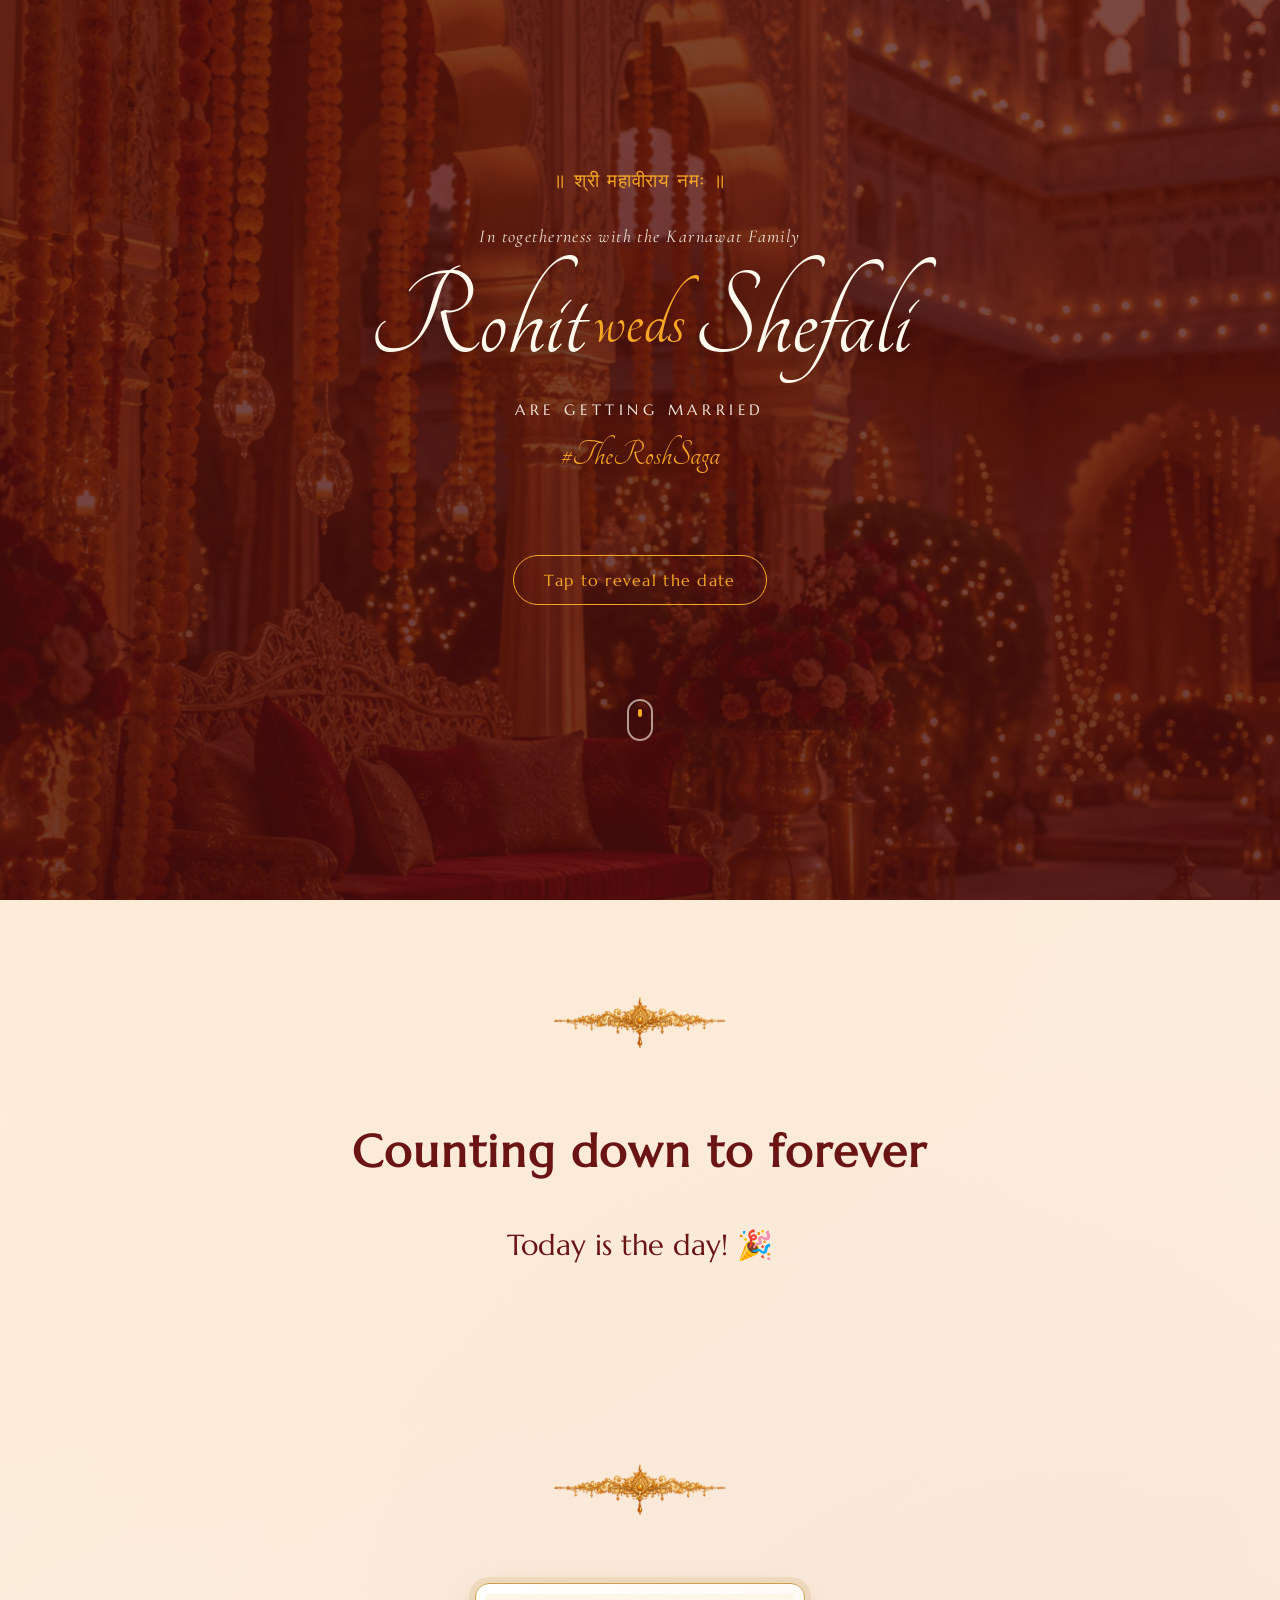
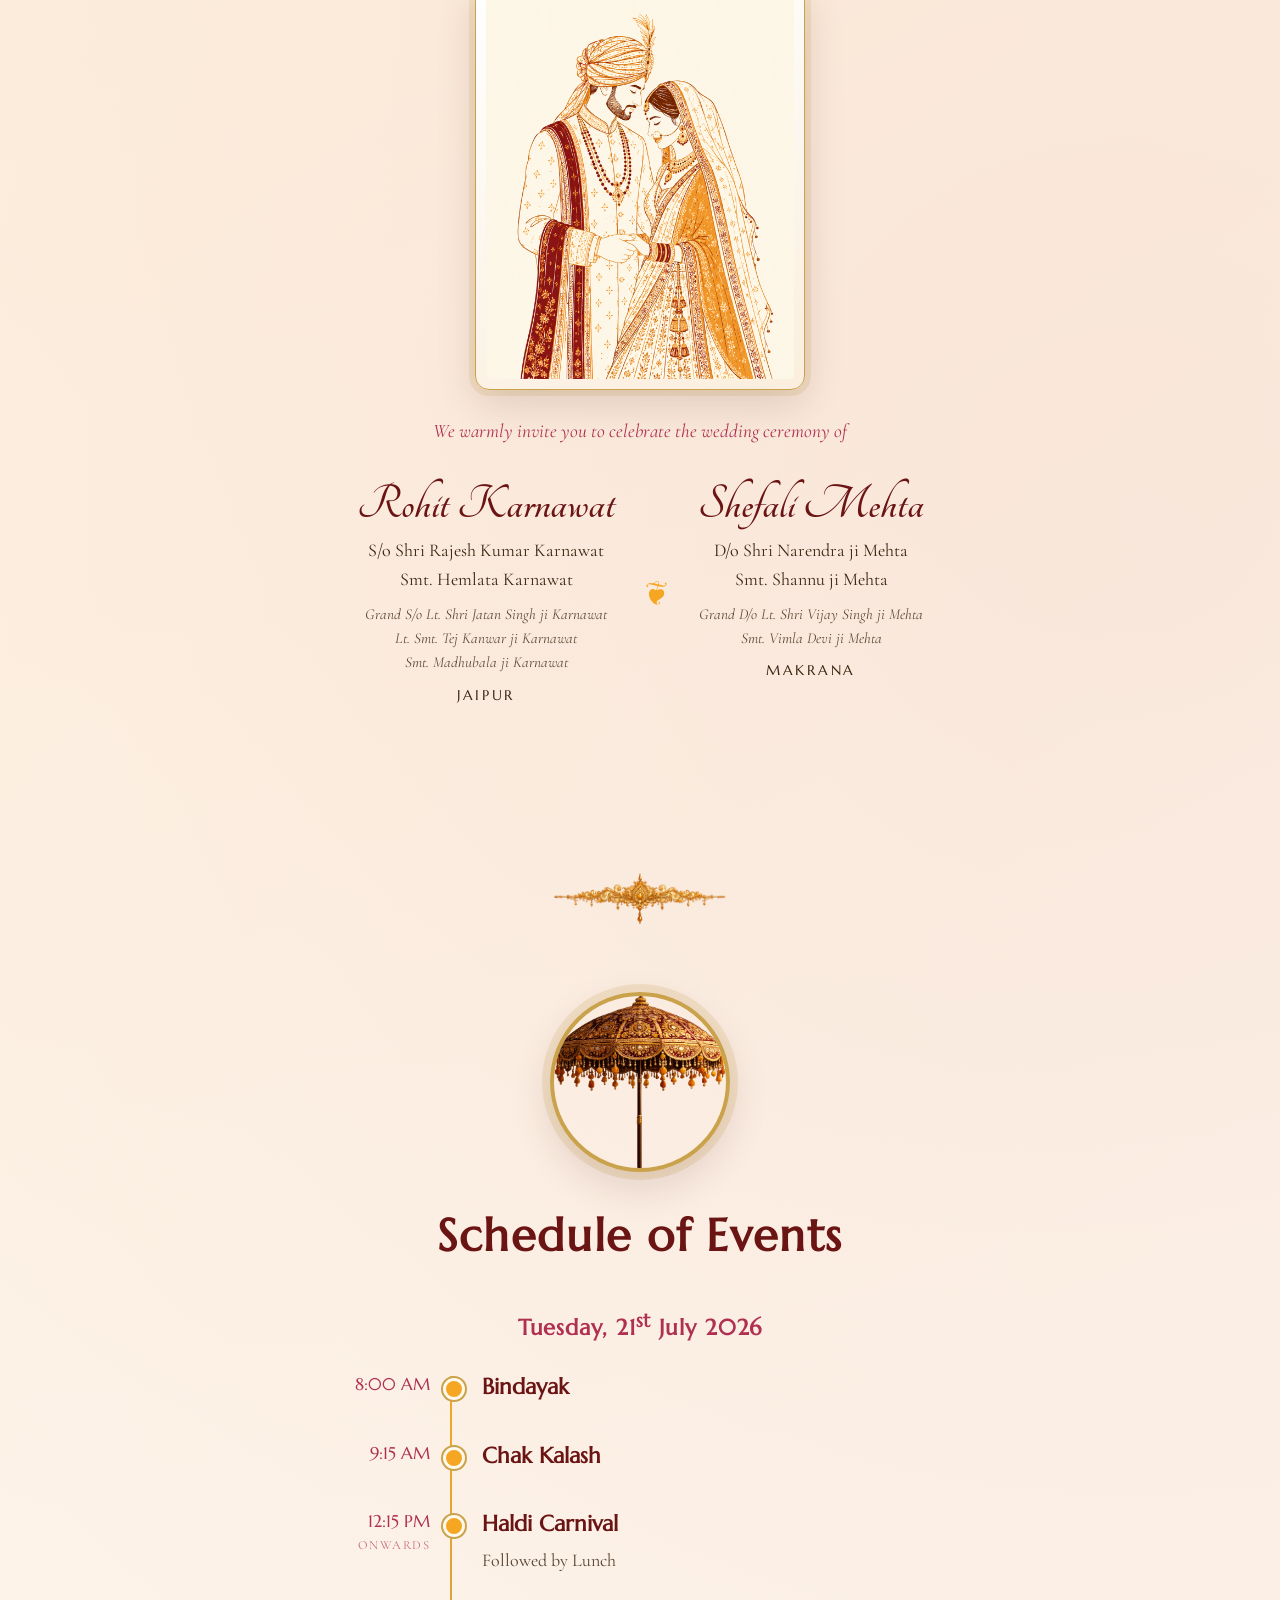
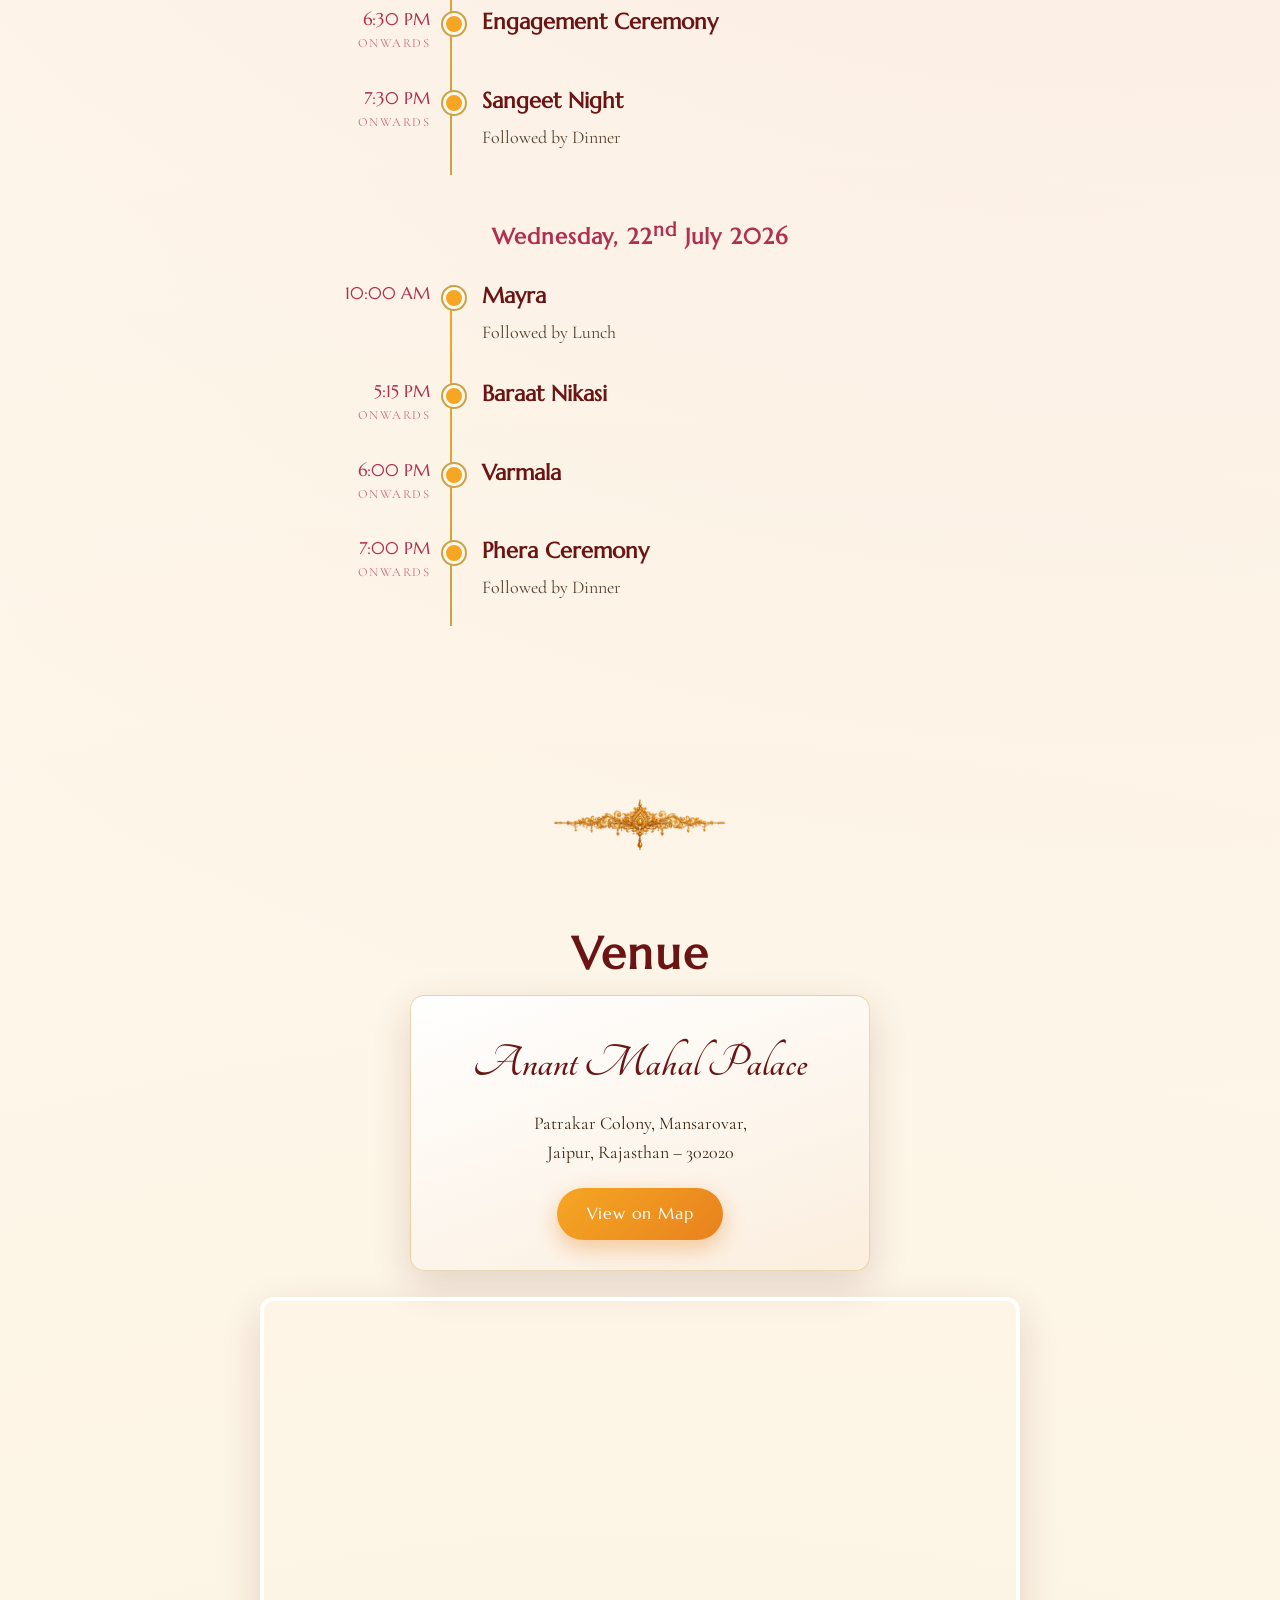
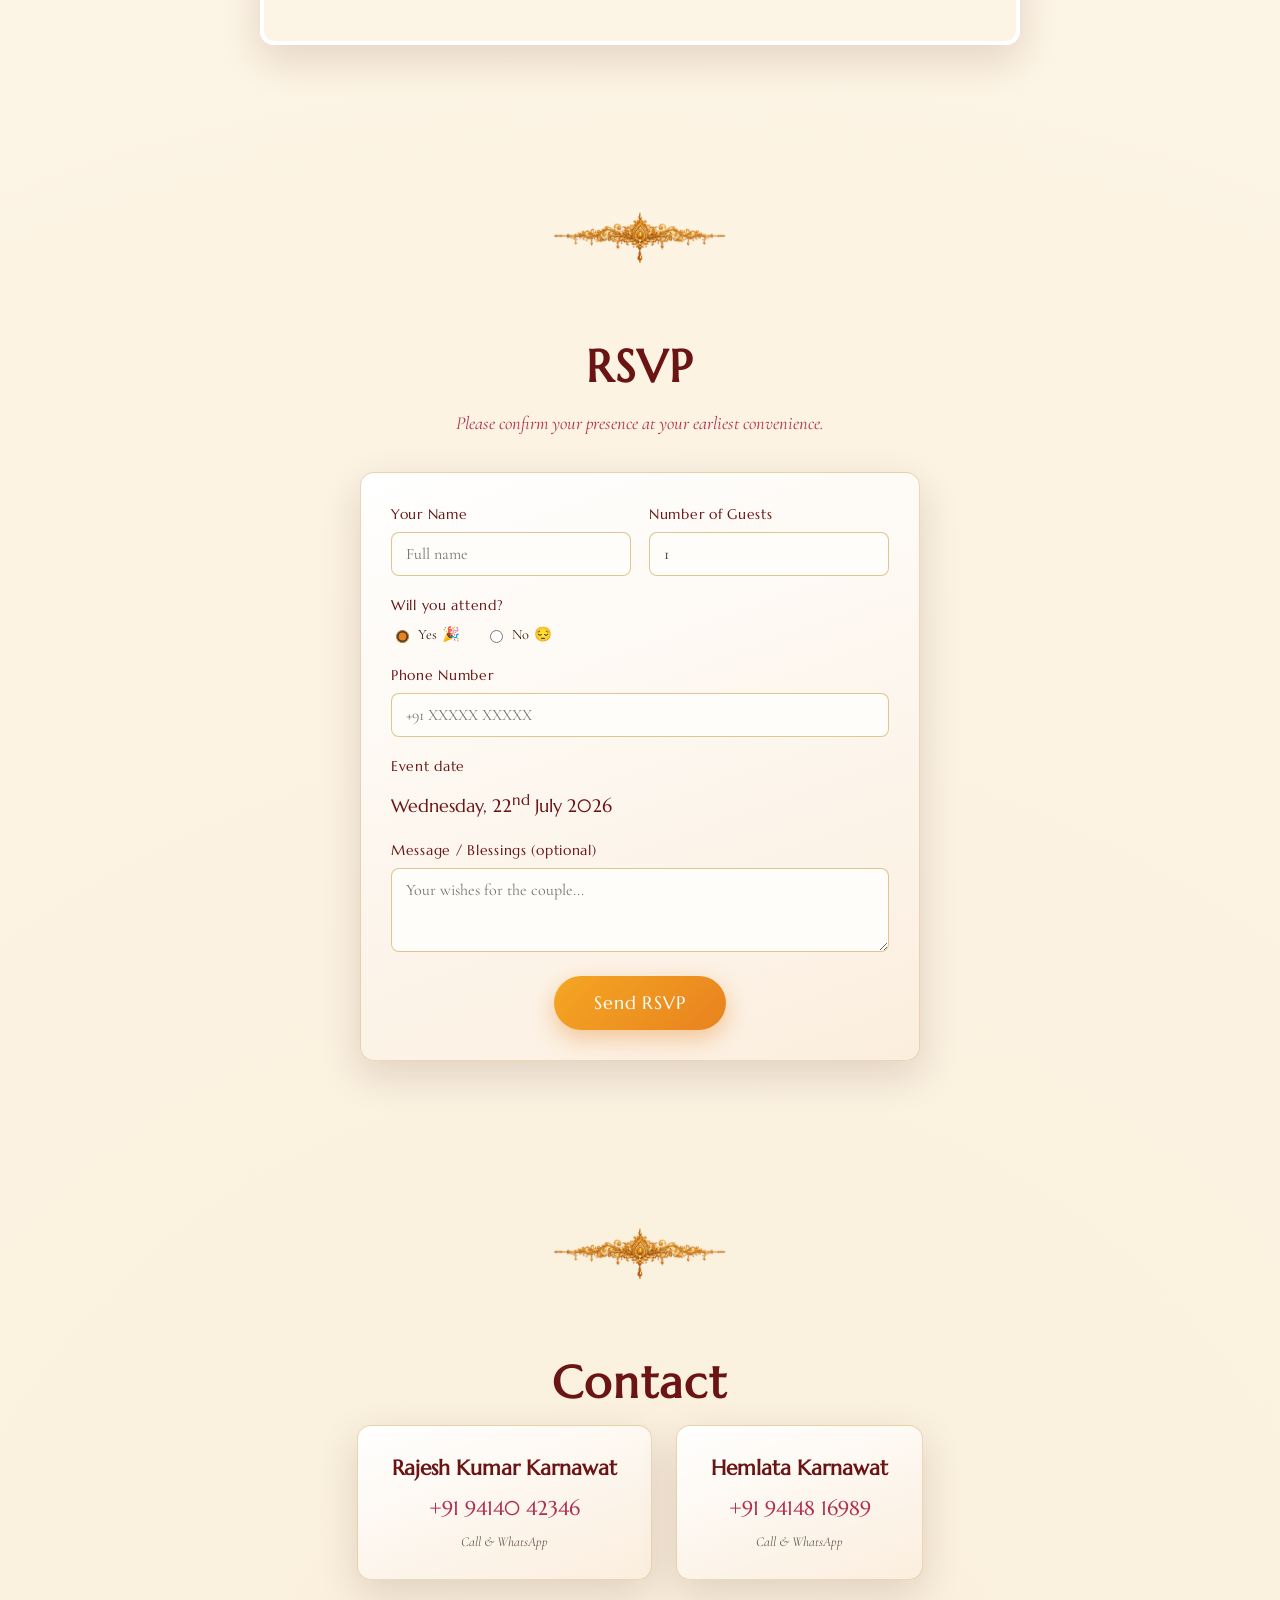
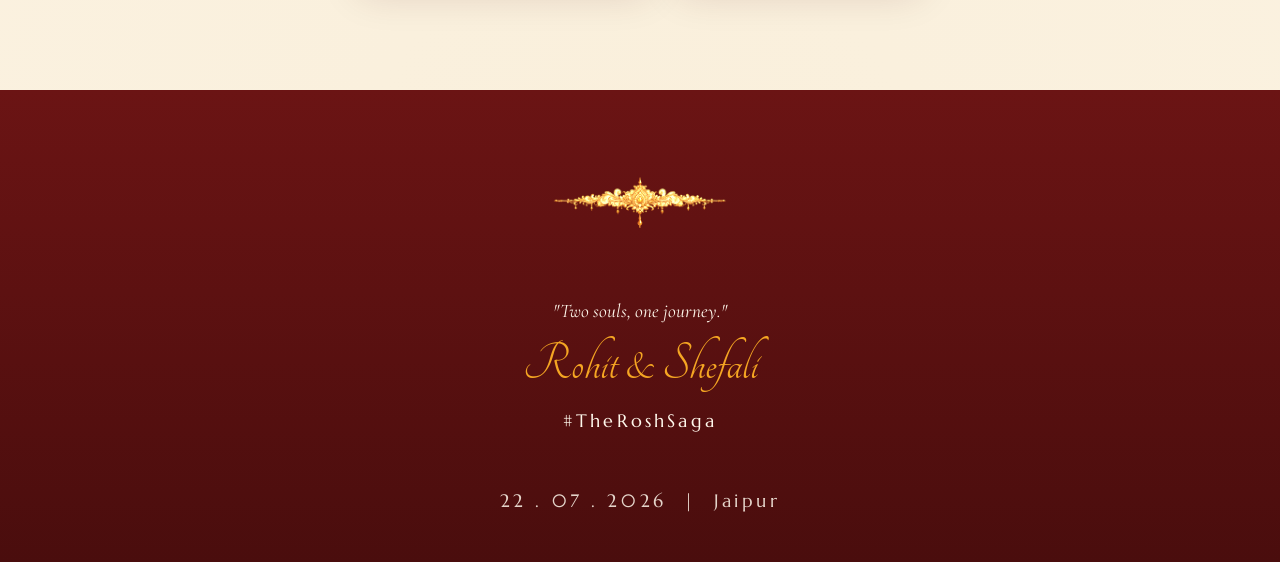
==== Updated.html @ 75488bf1 "Add Updated.html: single-date (22 July) RSVP variant posting to same sheet main.js now treats only r" ====
<!DOCTYPE html>
<html lang="en" translate="no">
<head>
  <meta charset="UTF-8" />
  <meta name="viewport" content="width=device-width, initial-scale=1.0" />
  <!-- Ask browsers not to offer/auto-apply page translation -->
  <meta name="google" content="notranslate" />
  <title>Rohit weds Shefali — Wedding Invitation</title>
  <meta name="description" content="With the blessings of Shri Mahavir, the Karnawat family invites you to the wedding of Rohit & Shefali — 22 July 2026, Jaipur." />

  <!-- Fonts -->
  <link rel="preconnect" href="https://fonts.googleapis.com" />
  <link rel="preconnect" href="https://fonts.gstatic.com" crossorigin />
  <link
    href="https://fonts.googleapis.com/css2?family=Cormorant+Garamond:ital,wght@0,400;0,500;0,600;1,400&family=Marcellus&family=Tangerine:wght@400;700&display=swap"
    rel="stylesheet"
  />

  <link rel="stylesheet" href="css/styles.css" />
</head>
<body class="notranslate">

  <!-- ===== HERO ===== -->
  <header class="hero section" id="home">
    <div class="hero__bg" aria-hidden="true"></div>
    <div class="hero__inner">
      <p class="hero__ganesh">॥ श्री महावीराय नमः ॥</p>
      <p class="hero__pretext">In togetherness with the Karnawat Family</p>

      <div class="hero__names">
        <span class="hero__name">Rohit</span>
        <span class="hero__amp">weds</span>
        <span class="hero__name">Shefali</span>
      </div>

      <p class="hero__tagline">are getting married</p>
      <p class="hero__hashtag">#TheRoshSaga</p>

      <!-- Hidden date reveal -->
      <div class="reveal" id="reveal">
        <button class="reveal__btn" id="revealBtn" type="button" aria-expanded="false">
          Tap to reveal the date
        </button>
        <div class="reveal__content" id="revealContent" hidden>
          <p class="reveal__day">Wednesday</p>
          <div class="reveal__date">
            <span class="reveal__num">22</span>
            <div class="reveal__monthyear">
              <span>July</span>
              <span>2026</span>
            </div>
          </div>
          <p class="reveal__place">Anant Mahal Palace &middot; Jaipur</p>
        </div>
      </div>

      <a href="#countdown" class="scroll-cue" aria-label="Scroll down">
        <span></span>
      </a>
    </div>
  </header>

  <!-- ===== COUNTDOWN ===== -->
  <section class="section countdown" id="countdown">
    <img src="assets/images/divider.png" alt="" class="divider" aria-hidden="true" />
    <h2 class="section__title">Counting down to forever</h2>
    <div class="countdown__grid" id="countdownGrid" role="timer" aria-live="polite">
      <div class="cd-cell"><span class="cd-num" id="cd-days">00</span><span class="cd-label">Days</span></div>
      <div class="cd-cell"><span class="cd-num" id="cd-hours">00</span><span class="cd-label">Hours</span></div>
      <div class="cd-cell"><span class="cd-num" id="cd-mins">00</span><span class="cd-label">Minutes</span></div>
      <div class="cd-cell"><span class="cd-num" id="cd-secs">00</span><span class="cd-label">Seconds</span></div>
    </div>
  </section>

  <!-- ===== INVITE / FAMILY ===== -->
  <section class="section invite" id="invite">
    <img src="assets/images/divider.png" alt="" class="divider" aria-hidden="true" />
    <img src="assets/images/couple.png" alt="Illustration of Rohit and Shefali" class="invite__art" />

    <p class="invite__lead">We warmly invite you to celebrate the wedding ceremony of</p>

    <div class="invite__couple">
      <div class="invite__side">
        <h3>Rohit Karnawat</h3>
        <p>S/o Shri Rajesh Kumar Karnawat<br /> Smt. Hemlata Karnawat</p>
        <p class="invite__gp">
          Grand S/o Lt. Shri Jatan Singh ji Karnawat <br /> Lt. Smt. Tej Kanwar ji Karnawat<br />
          Smt. Madhubala ji Karnawat
        </p>
        <p class="invite__city">Jaipur</p>
      </div>

      <span class="invite__heart">❦</span>

      <div class="invite__side">
        <h3>Shefali Mehta</h3>
        <p>D/o Shri Narendra ji Mehta<br /> Smt. Shannu ji Mehta</p>
        <p class="invite__gp">
          Grand D/o Lt. Shri Vijay Singh ji Mehta <br /> Smt. Vimla Devi ji Mehta
        </p>
        <p class="invite__city">Makrana</p>
      </div>
    </div>
  </section>

  <!-- ===== SCHEDULE ===== -->
  <section class="section schedule" id="schedule">
    <img src="assets/images/divider.png" alt="" class="divider" aria-hidden="true" />

    <figure class="ornament">
      <img src="assets/images/umbrella.png" alt="Decorative Rajasthani parasol" />
    </figure>

    <h2 class="section__title">Schedule of Events</h2>

    <!-- Day 1 -->
    <h3 class="schedule__day">Tuesday, 21<sup>st</sup> July 2026</h3>
    <ul class="timeline">
      <li class="timeline__item">
        <span class="timeline__time">8:00 AM</span>
        <div class="timeline__body"><h3>Bindayak</h3></div>
      </li>
      <li class="timeline__item">
        <span class="timeline__time">9:15 AM</span>
        <div class="timeline__body"><h3>Chak Kalash</h3></div>
      </li>
      <li class="timeline__item">
        <span class="timeline__time">12:15 PM <em>Onwards</em></span>
        <div class="timeline__body"><h3>Haldi Carnival</h3><p>Followed by Lunch</p></div>
      </li>
      <li class="timeline__item">
        <span class="timeline__time">6:30 PM <em>Onwards</em></span>
        <div class="timeline__body"><h3>Engagement Ceremony</h3></div>
      </li>
      <li class="timeline__item">
        <span class="timeline__time">7:30 PM <em>Onwards</em></span>
        <div class="timeline__body"><h3>Sangeet Night</h3><p>Followed by Dinner</p></div>
      </li>
    </ul>

    <!-- Day 2 -->
    <h3 class="schedule__day">Wednesday, 22<sup>nd</sup> July 2026</h3>
    <ul class="timeline">
      <li class="timeline__item">
        <span class="timeline__time">10:00 AM</span>
        <div class="timeline__body"><h3>Mayra</h3><p>Followed by Lunch</p></div>
      </li>
      <li class="timeline__item">
        <span class="timeline__time">5:15 PM <em>Onwards</em></span>
        <div class="timeline__body"><h3>Baraat Nikasi</h3></div>
      </li>
      <li class="timeline__item">
        <span class="timeline__time">6:00 PM <em>Onwards</em></span>
        <div class="timeline__body"><h3>Varmala</h3></div>
      </li>
      <li class="timeline__item">
        <span class="timeline__time">7:00 PM <em>Onwards</em></span>
        <div class="timeline__body"><h3>Phera Ceremony</h3><p>Followed by Dinner</p></div>
      </li>
    </ul>
  </section>

  <!-- ===== VENUE ===== -->
  <section class="section venue" id="venue">
    <img src="assets/images/divider.png" alt="" class="divider" aria-hidden="true" />
    <h2 class="section__title">Venue</h2>
    <div class="venue__card">
      <h3 class="venue__name">Anant Mahal Palace</h3>
      <p class="venue__addr">
        Patrakar Colony, Mansarovar,<br />
        Jaipur, Rajasthan – 302020
      </p>
      <a
        class="btn"
        href="https://www.google.com/maps/search/?api=1&query=Anant+Mahal+Palace+Patrakar+Colony+Mansarovar+Jaipur"
        target="_blank" rel="noopener"
      >View on Map</a>
    </div>
    <div class="venue__map">
      <iframe
        title="Anant Mahal Palace location map"
        src="https://www.google.com/maps?q=Anant%20Mahal%20Palace%20Patrakar%20Colony%20Mansarovar%20Jaipur&output=embed"
        loading="lazy"
        referrerpolicy="no-referrer-when-downgrade"
      ></iframe>
    </div>
  </section>

  <!-- ===== RSVP ===== -->
  <section class="section rsvp" id="rsvp">
    <img src="assets/images/divider.png" alt="" class="divider" aria-hidden="true" />
    <h2 class="section__title">RSVP</h2>
    <p class="section__sub">Please confirm your presence at your earliest convenience.</p>

    <form class="rsvp__form" id="rsvpForm" novalidate>
      <div class="field">
        <label for="rsvpName">Your Name</label>
        <input type="text" id="rsvpName" name="name" placeholder="Full name" required />
      </div>
      <div class="field">
        <label for="rsvpGuests">Number of Guests</label>
        <input type="number" id="rsvpGuests" name="guests" min="1" value="1" required />
      </div>
      <div class="field field--attend">
        <span class="field__label">Will you attend?</span>
        <div class="radio-row">
          <label><input type="radio" name="attend" value="Yes" checked /> Yes 🎉</label>
          <label><input type="radio" name="attend" value="No" /> No 😔</label>
        </div>
      </div>

      <!-- Shown only when "Yes" is selected -->
      <div class="rsvp__conditional field--full" id="rsvpYesBlock">
        <div class="field">
          <label for="rsvpPhone">Phone Number</label>
          <input type="tel" id="rsvpPhone" name="phone" placeholder="+91 XXXXX XXXXX"
                 inputmode="tel" autocomplete="tel" />
        </div>
        <div class="field field--attend">
          <span class="field__label">Event date</span>
          <p class="rsvp__fixed-date">Wednesday, 22<sup>nd</sup> July 2026</p>
          <input type="hidden" name="days" value="Attending on 22 July" />
        </div>
      </div>

      <div class="field field--full">
        <label for="rsvpMsg">Message / Blessings (optional)</label>
        <textarea id="rsvpMsg" name="message" rows="3" placeholder="Your wishes for the couple..."></textarea>
      </div>
      <button type="submit" class="btn btn--lg" id="rsvpSubmit">Send RSVP</button>
    </form>

    <div class="rsvp__success" id="rsvpSuccess" hidden>
      <p class="rsvp__success-icon">💛</p>
      <h3>Thank you!</h3>
      <p>Your RSVP has been received. We can't wait to celebrate with you.</p>
    </div>
  </section>

  <!-- ===== CONTACT ===== -->
  <section class="section contact" id="contact">
    <img src="assets/images/divider.png" alt="" class="divider" aria-hidden="true" />
    <h2 class="section__title">Contact</h2>
    <div class="contact__grid">
      <div class="contact__card">
        <h3>Rajesh Kumar Karnawat</h3>
        <a href="tel:+919414042346">+91 94140 42346</a>
        <span class="contact__note">Call &amp; WhatsApp</span>
      </div>
      <div class="contact__card">
        <h3>Hemlata Karnawat</h3>
        <a href="tel:+919414816989">+91 94148 16989</a>
        <span class="contact__note">Call &amp; WhatsApp</span>
      </div>
    </div>
  </section>

  <!-- ===== FOOTER ===== -->
  <footer class="footer">
    <img src="assets/images/divider.png" alt="" class="divider" aria-hidden="true" />
    <p class="footer__quote">"Two souls, one journey."</p>
    <div class="footer__names">Rohit &amp; Shefali</div>
    <p class="footer__hashtag">#TheRoshSaga</p>
    <p class="footer__date">22 . 07 . 2026 &nbsp;|&nbsp; Jaipur</p>
  </footer>

  <script src="js/main.js"></script>
</body>
</html>
---- css/styles.css ----
/* ============================================================
   Mansi & Akash — Wedding Invitation
   Theme: Rajasthani festive — marigold, maroon, gold
   ============================================================ */

:root {
  --maroon: #6b1414;
  --maroon-deep: #4a0d0d;
  --marigold: #f5a623;
  --marigold-deep: #e8821e;
  --gold: #c9a24b;
  --gold-light: #e6c988;
  --cream: #fff8ec;
  --cream-deep: #fbeede;
  --ink: #3a2410;
  --rose: #b03052;

  --serif: "Cormorant Garamond", Georgia, serif;
  --display: "Marcellus", Georgia, serif;
  --script: "Tangerine", cursive;

  --maxw: 1100px;
  --radius: 14px;
  --shadow: 0 14px 40px rgba(74, 13, 13, 0.14);
}

* { box-sizing: border-box; }

html { scroll-behavior: smooth; }

body {
  margin: 0;
  font-family: var(--serif);
  color: var(--ink);
  background: var(--cream);
  background-image:
    radial-gradient(circle at 12% 8%, rgba(245, 166, 35, 0.10), transparent 40%),
    radial-gradient(circle at 88% 30%, rgba(176, 48, 82, 0.08), transparent 45%),
    radial-gradient(circle at 50% 95%, rgba(201, 162, 75, 0.10), transparent 50%);
  font-size: 18px;
  line-height: 1.6;
  overflow-x: hidden;
}

img { max-width: 100%; display: block; }

a { color: inherit; }

/* ---------- Layout helpers ---------- */
.section {
  position: relative;
  max-width: var(--maxw);
  margin: 0 auto;
  padding: 70px 22px;
  text-align: center;
}

.section__title {
  font-family: var(--display);
  font-size: clamp(1.8rem, 5vw, 2.8rem);
  color: var(--maroon);
  letter-spacing: 0.04em;
  margin: 0 0 6px;
}

.section__sub {
  font-style: italic;
  color: var(--rose);
  margin: 0 0 34px;
  font-size: 1.15rem;
}

.divider {
  width: 180px;
  margin: 0 auto 26px;
  opacity: 0.9;
}

/* ---------- Scroll-reveal animations ---------- */
.anim {
  opacity: 0;
  transform: translateY(34px);
  transition: opacity 0.8s ease, transform 0.8s cubic-bezier(0.22, 1, 0.36, 1);
  will-change: opacity, transform;
}
.anim.anim--left  { transform: translateX(-46px); }
.anim.anim--right { transform: translateX(46px); }
.anim.anim--zoom  { transform: scale(0.88); }
.anim.anim--rise-zoom { transform: translateY(30px) scale(0.92); }
.invite__art.anim { transition-duration: 1.1s; }
.anim.is-in {
  opacity: 1;
  transform: none;
}

/* ---------- Buttons ---------- */
.btn {
  display: inline-block;
  font-family: var(--display);
  letter-spacing: 0.05em;
  background: linear-gradient(135deg, var(--marigold), var(--marigold-deep));
  color: #fff;
  text-decoration: none;
  border: none;
  padding: 13px 30px;
  border-radius: 999px;
  cursor: pointer;
  font-size: 1rem;
  box-shadow: 0 8px 22px rgba(232, 130, 30, 0.4);
  transition: transform 0.2s ease, box-shadow 0.2s ease;
}
.btn:hover { transform: translateY(-2px); box-shadow: 0 12px 28px rgba(232, 130, 30, 0.5); }
.btn--lg { padding: 16px 40px; font-size: 1.1rem; }

/* ============================================================
   Umbrella ornament medallion
   (umbrella.png has a solid gold background, so it is framed
    as an intentional decorative medallion rather than floated)
   ============================================================ */
.ornament {
  margin: 0 auto 28px;
  width: 180px;
  height: 180px;
  border-radius: 50%;
  overflow: hidden;
  border: 4px solid var(--gold);
  box-shadow: var(--shadow), 0 0 0 8px rgba(201,162,75,0.18);
}
.ornament img { width: 100%; height: 100%; object-fit: cover; object-position: center 35%; }

/* ============================================================
   HERO
   ============================================================ */
.hero {
  min-height: 100vh;
  max-width: none;
  display: flex;
  align-items: center;
  justify-content: center;
  padding: 40px 22px;
  color: var(--cream);
  overflow: hidden;
}
.hero__bg {
  position: absolute;
  top: -8%;
  left: 0;
  width: 100%;
  height: 120%;
  background:
    linear-gradient(rgba(74, 13, 13, 0.72), rgba(74, 13, 13, 0.82)),
    url("../assets/images/hero-bg.png") center/cover no-repeat;
  z-index: -1;
}
.hero__inner { position: relative; max-width: 700px; }

.hero__pretext { font-style: italic; letter-spacing: 0.08em; opacity: 0.9; margin: 0; }
.hero__ganesh {
  font-family: var(--display);
  color: var(--marigold);
  letter-spacing: 0.05em;
  margin: 6px 0 26px;
  font-size: 1.2rem;
}

.hero__names {
  display: flex;
  align-items: center;
  justify-content: center;
  gap: 8px;
  flex-wrap: wrap;
}
.hero__name {
  font-family: var(--script);
  font-size: clamp(4rem, 16vw, 8rem);
  line-height: 0.9;
  color: var(--cream);
  text-shadow: 0 4px 18px rgba(0,0,0,0.4);
}
.hero__amp {
  font-family: var(--script);
  font-size: clamp(3rem, 11vw, 5.5rem);
  color: var(--marigold);
}

.hero__tagline {
  font-family: var(--display);
  letter-spacing: 0.3em;
  text-transform: uppercase;
  font-size: 0.95rem;
  margin: 6px 0 14px;
  opacity: 0.92;
}
.hero__hashtag {
  font-family: var(--script);
  font-size: 2.4rem;
  line-height: 1;
  color: var(--marigold);
  margin: 0 0 30px;
  text-shadow: 0 2px 12px rgba(0,0,0,0.35);
}

/* Date reveal */
.reveal { min-height: 150px; display: flex; align-items: center; justify-content: center; }
.reveal__btn {
  font-family: var(--display);
  letter-spacing: 0.08em;
  background: transparent;
  color: var(--marigold);
  border: 1.5px solid var(--marigold);
  padding: 14px 30px;
  border-radius: 999px;
  cursor: pointer;
  font-size: 1rem;
  transition: background 0.3s, color 0.3s;
}
.reveal__btn:hover { background: var(--marigold); color: var(--maroon-deep); }

.reveal__content {
  animation: fadeUp 0.7s ease both;
}
.reveal__day {
  font-family: var(--display);
  letter-spacing: 0.3em;
  text-transform: uppercase;
  margin: 0 0 4px;
  color: var(--marigold);
}
.reveal__date {
  display: flex;
  align-items: center;
  justify-content: center;
  gap: 14px;
  border-top: 1px solid rgba(245,166,35,0.5);
  border-bottom: 1px solid rgba(245,166,35,0.5);
  padding: 10px 0;
}
.reveal__num { font-family: var(--display); font-size: 4rem; line-height: 1; }
.reveal__monthyear { display: flex; flex-direction: column; font-family: var(--display); font-size: 1.3rem; text-align: left; letter-spacing: 0.1em; }
.reveal__place { margin: 10px 0 0; font-style: italic; opacity: 0.9; }

@keyframes fadeUp {
  from { opacity: 0; transform: translateY(18px); }
  to   { opacity: 1; transform: translateY(0); }
}

/* Scroll cue */
.scroll-cue {
  display: block;
  width: 26px;
  height: 42px;
  border: 2px solid rgba(255,248,236,0.6);
  border-radius: 14px;
  margin: 44px auto 0;
  position: relative;
}
.scroll-cue span {
  position: absolute;
  top: 8px; left: 50%;
  width: 4px; height: 8px;
  background: var(--marigold);
  border-radius: 2px;
  transform: translateX(-50%);
  animation: scrollDot 1.6s infinite;
}
@keyframes scrollDot {
  0% { opacity: 0; transform: translate(-50%, 0); }
  40% { opacity: 1; }
  100% { opacity: 0; transform: translate(-50%, 16px); }
}

/* ============================================================
   COUNTDOWN
   ============================================================ */
.countdown__grid {
  display: flex;
  justify-content: center;
  gap: 16px;
  flex-wrap: wrap;
}
.cd-cell {
  background: linear-gradient(160deg, #fff, var(--cream-deep));
  border: 1px solid rgba(201,162,75,0.4);
  border-radius: var(--radius);
  box-shadow: var(--shadow);
  width: 120px;
  padding: 22px 10px;
}
.cd-num {
  display: block;
  font-family: var(--display);
  font-size: 2.8rem;
  color: var(--maroon);
  line-height: 1;
}
.cd-label {
  display: block;
  margin-top: 8px;
  font-size: 0.85rem;
  letter-spacing: 0.18em;
  text-transform: uppercase;
  color: var(--rose);
}
.cd-married {
  font-family: var(--display);
  font-size: 1.8rem;
  color: var(--maroon);
}

/* ============================================================
   INVITE / FAMILY
   ============================================================ */
.invite__art {
  width: 330px;
  max-width: 80%;
  margin: 0 auto 26px;
  padding: 10px;
  background: linear-gradient(160deg, #fff, var(--cream-deep));
  border: 1px solid var(--gold);
  border-radius: var(--radius);
  box-shadow: var(--shadow), 0 0 0 6px rgba(201, 162, 75, 0.16);
}
.invite__lead {
  font-style: italic;
  color: var(--rose);
  margin: 0 auto 32px;
  max-width: 520px;
  font-size: 1.2rem;
}

.invite__couple {
  display: flex;
  align-items: flex-start;
  justify-content: center;
  gap: 30px;
  flex-wrap: wrap;
}
.invite__side { max-width: 340px; }
.invite__side h3 {
  font-family: var(--script);
  font-size: 3.2rem;
  color: var(--maroon);
  margin: 0 0 6px;
  line-height: 1;
}
.invite__side p { margin: 2px 0 0; color: var(--ink); }
.invite__gp { font-size: 0.95rem; opacity: 0.8; margin-top: 8px !important; font-style: italic; }
.invite__city { font-family: var(--display); letter-spacing: 0.2em; text-transform: uppercase; color: var(--rose); margin-top: 10px !important; font-size: 0.85rem; }
.invite__heart { color: var(--marigold); font-size: 2rem; align-self: center; }

/* ---------- Schedule day headings ---------- */
.schedule__day {
  font-family: var(--display);
  font-size: 1.4rem;
  color: var(--rose);
  letter-spacing: 0.04em;
  margin: 34px 0 24px;
}

/* ---------- Welcoming family ---------- */
.welcome__names {
  font-family: var(--display);
  font-size: 1.5rem;
  color: var(--maroon);
  margin: 0 0 14px;
}
.welcome__names span {
  display: block;
  margin: 6px 0;
}
.welcome__all { font-style: italic; color: var(--rose); margin: 0; font-size: 1.15rem; }

/* ---------- Contact ---------- */
.contact__grid {
  display: flex;
  justify-content: center;
  gap: 24px;
  flex-wrap: wrap;
}
.contact__card {
  background: linear-gradient(160deg, #fff, var(--cream-deep));
  border: 1px solid rgba(201,162,75,0.4);
  border-radius: var(--radius);
  box-shadow: var(--shadow);
  padding: 26px 34px;
  min-width: 240px;
}
.contact__card h3 { font-family: var(--display); color: var(--maroon); margin: 0 0 8px; font-size: 1.3rem; }
.contact__card a { display: block; color: var(--rose); text-decoration: none; font-size: 1.25rem; font-family: var(--display); }
.contact__note { display: block; margin-top: 6px; font-size: 0.85rem; font-style: italic; opacity: 0.75; }

/* ============================================================
   SCHEDULE / TIMELINE
   ============================================================ */
.timeline {
  list-style: none;
  margin: 0 auto;
  padding: 0;
  max-width: 620px;
  text-align: left;
  position: relative;
}
.timeline::before {
  content: "";
  position: absolute;
  left: 120px;
  top: 6px; bottom: 6px;
  width: 2px;
  background: linear-gradient(var(--marigold), var(--gold));
}
.timeline__item {
  display: flex;
  gap: 28px;
  padding: 0 0 30px 0;
  position: relative;
}
.timeline__item::before {
  content: "";
  position: absolute;
  left: 113px;
  top: 8px;
  width: 16px; height: 16px;
  border-radius: 50%;
  background: var(--marigold);
  border: 3px solid var(--cream);
  box-shadow: 0 0 0 2px var(--gold);
}
.timeline__time {
  flex: 0 0 100px;
  text-align: right;
  font-family: var(--display);
  color: var(--rose);
  font-size: 1.05rem;
  padding-top: 2px;
}
.timeline__time em {
  display: block;
  font-style: normal;
  font-family: var(--serif);
  font-size: 0.78rem;
  letter-spacing: 0.12em;
  text-transform: uppercase;
  opacity: 0.7;
}
.timeline__body { padding-left: 24px; }
.timeline__body h3 {
  font-family: var(--display);
  color: var(--maroon);
  margin: 0 0 4px;
  font-size: 1.35rem;
}
.timeline__body p { margin: 0; color: var(--ink); opacity: 0.85; }

/* ============================================================
   VENUE
   ============================================================ */
.venue__card {
  background: linear-gradient(160deg, #fff, var(--cream-deep));
  border: 1px solid rgba(201,162,75,0.4);
  border-radius: var(--radius);
  box-shadow: var(--shadow);
  padding: 30px;
  max-width: 460px;
  margin: 0 auto 26px;
}
.venue__name { font-family: var(--script); font-size: 3rem; color: var(--maroon); margin: 0 0 6px; }
.venue__addr { margin: 0 0 22px; color: var(--ink); }
.venue__map {
  max-width: 760px;
  margin: 0 auto;
  border-radius: var(--radius);
  overflow: hidden;
  box-shadow: var(--shadow);
  border: 4px solid #fff;
}
.venue__map iframe { width: 100%; height: 340px; border: 0; display: block; }

/* ============================================================
   RSVP
   ============================================================ */
.rsvp__form {
  max-width: 560px;
  margin: 0 auto;
  display: grid;
  grid-template-columns: 1fr 1fr;
  gap: 18px;
  text-align: left;
  background: linear-gradient(160deg, #fff, var(--cream-deep));
  border: 1px solid rgba(201,162,75,0.4);
  border-radius: var(--radius);
  box-shadow: var(--shadow);
  padding: 30px;
}
.field { display: flex; flex-direction: column; }
.field--full, .field--attend { grid-column: 1 / -1; }
.field label, .field__label {
  font-family: var(--display);
  font-size: 0.9rem;
  letter-spacing: 0.05em;
  color: var(--maroon);
  margin-bottom: 6px;
}
.field input, .field textarea {
  font-family: var(--serif);
  font-size: 1rem;
  padding: 11px 14px;
  border: 1px solid rgba(201,162,75,0.6);
  border-radius: 8px;
  background: #fffdf9;
  color: var(--ink);
}
.field input:focus, .field textarea:focus {
  outline: none;
  border-color: var(--marigold);
  box-shadow: 0 0 0 3px rgba(245,166,35,0.2);
}
.radio-row { display: flex; gap: 24px; }
.radio-row label {
  font-family: var(--serif);
  color: var(--ink);
  display: flex; align-items: center; gap: 6px;
  margin: 0;
}
.radio-col { display: flex; flex-direction: column; gap: 12px; }
.radio-col label {
  font-family: var(--serif);
  color: var(--ink);
  display: flex; align-items: center; gap: 10px;
  margin: 0;
  cursor: pointer;
}
.radio-col input, .radio-row input { accent-color: var(--marigold-deep); }

/* Conditional block (revealed when "Yes") */
.rsvp__conditional {
  display: grid;
  gap: 18px;
  overflow: hidden;
  max-height: 0;
  opacity: 0;
  transform: translateY(-6px);
  transition: max-height 0.5s ease, opacity 0.4s ease, transform 0.4s ease, margin 0.4s ease;
  margin: 0;
}
.rsvp__conditional.is-open {
  max-height: 420px;
  opacity: 1;
  transform: translateY(0);
}

.rsvp__form .btn { grid-column: 1 / -1; justify-self: center; margin-top: 6px; }
.rsvp__fixed-date {
  font-family: var(--display);
  color: var(--maroon);
  font-size: 1.15rem;
  margin: 4px 0 0;
}

/* Success state after submit */
.rsvp__success {
  max-width: 560px;
  margin: 0 auto;
  background: linear-gradient(160deg, #fff, var(--cream-deep));
  border: 1px solid rgba(201,162,75,0.4);
  border-radius: var(--radius);
  box-shadow: var(--shadow);
  padding: 40px 30px;
  animation: fadeUp 0.6s ease both;
}
.rsvp__success-icon { font-size: 2.6rem; margin: 0 0 6px; }
.rsvp__success h3 { font-family: var(--display); color: var(--maroon); font-size: 1.8rem; margin: 0 0 6px; }
.rsvp__success p { margin: 0; color: var(--ink); }

/* ============================================================
   FOOTER
   ============================================================ */
.footer {
  text-align: center;
  padding: 60px 22px 80px;
  background: linear-gradient(var(--maroon), var(--maroon-deep));
  color: var(--cream);
  margin-top: 40px;
}
.footer .divider { filter: brightness(1.4) sepia(0.3); }
.footer__quote { font-style: italic; opacity: 0.9; margin: 0 0 10px; font-size: 1.2rem; }
.footer__names { font-family: var(--script); font-size: 3.5rem; color: var(--marigold); line-height: 1; }
.footer__hashtag {
  font-family: var(--display);
  letter-spacing: 0.18em;
  color: var(--cream);
  margin: 14px 0 0;
  font-size: 1.1rem;
}
.footer__contact { margin: 18px 0 0; opacity: 0.9; }
.footer__contact a { color: var(--marigold); text-decoration: none; }
.footer__date { font-family: var(--display); letter-spacing: 0.2em; margin: 18px 0 0; opacity: 0.85; }

/* ============================================================
   RESPONSIVE
   ============================================================ */
@media (max-width: 640px) {
  body { font-size: 17px; }
  .motif { width: 78px; }
  .cd-cell { width: 70px; padding: 16px 6px; }
  .cd-num { font-size: 1.8rem; }
  .cd-label { font-size: 0.65rem; letter-spacing: 0.1em; }

  .timeline::before { left: 78px; }
  .timeline__item::before { left: 71px; }
  .timeline__time { flex-basis: 64px; font-size: 0.9rem; }
  .timeline__body { padding-left: 18px; }

  .rsvp__form { grid-template-columns: 1fr; padding: 22px; }
  .invite__couple { flex-direction: column; align-items: center; gap: 14px; }
  .invite__side { max-width: 100%; }
  .invite__heart { font-size: 1.8rem; align-self: center; }
}

@media (prefers-reduced-motion: reduce) {
  .scroll-cue span { animation: none; }
  html { scroll-behavior: auto; }
  .anim { opacity: 1 !important; transform: none !important; transition: none !important; }
}
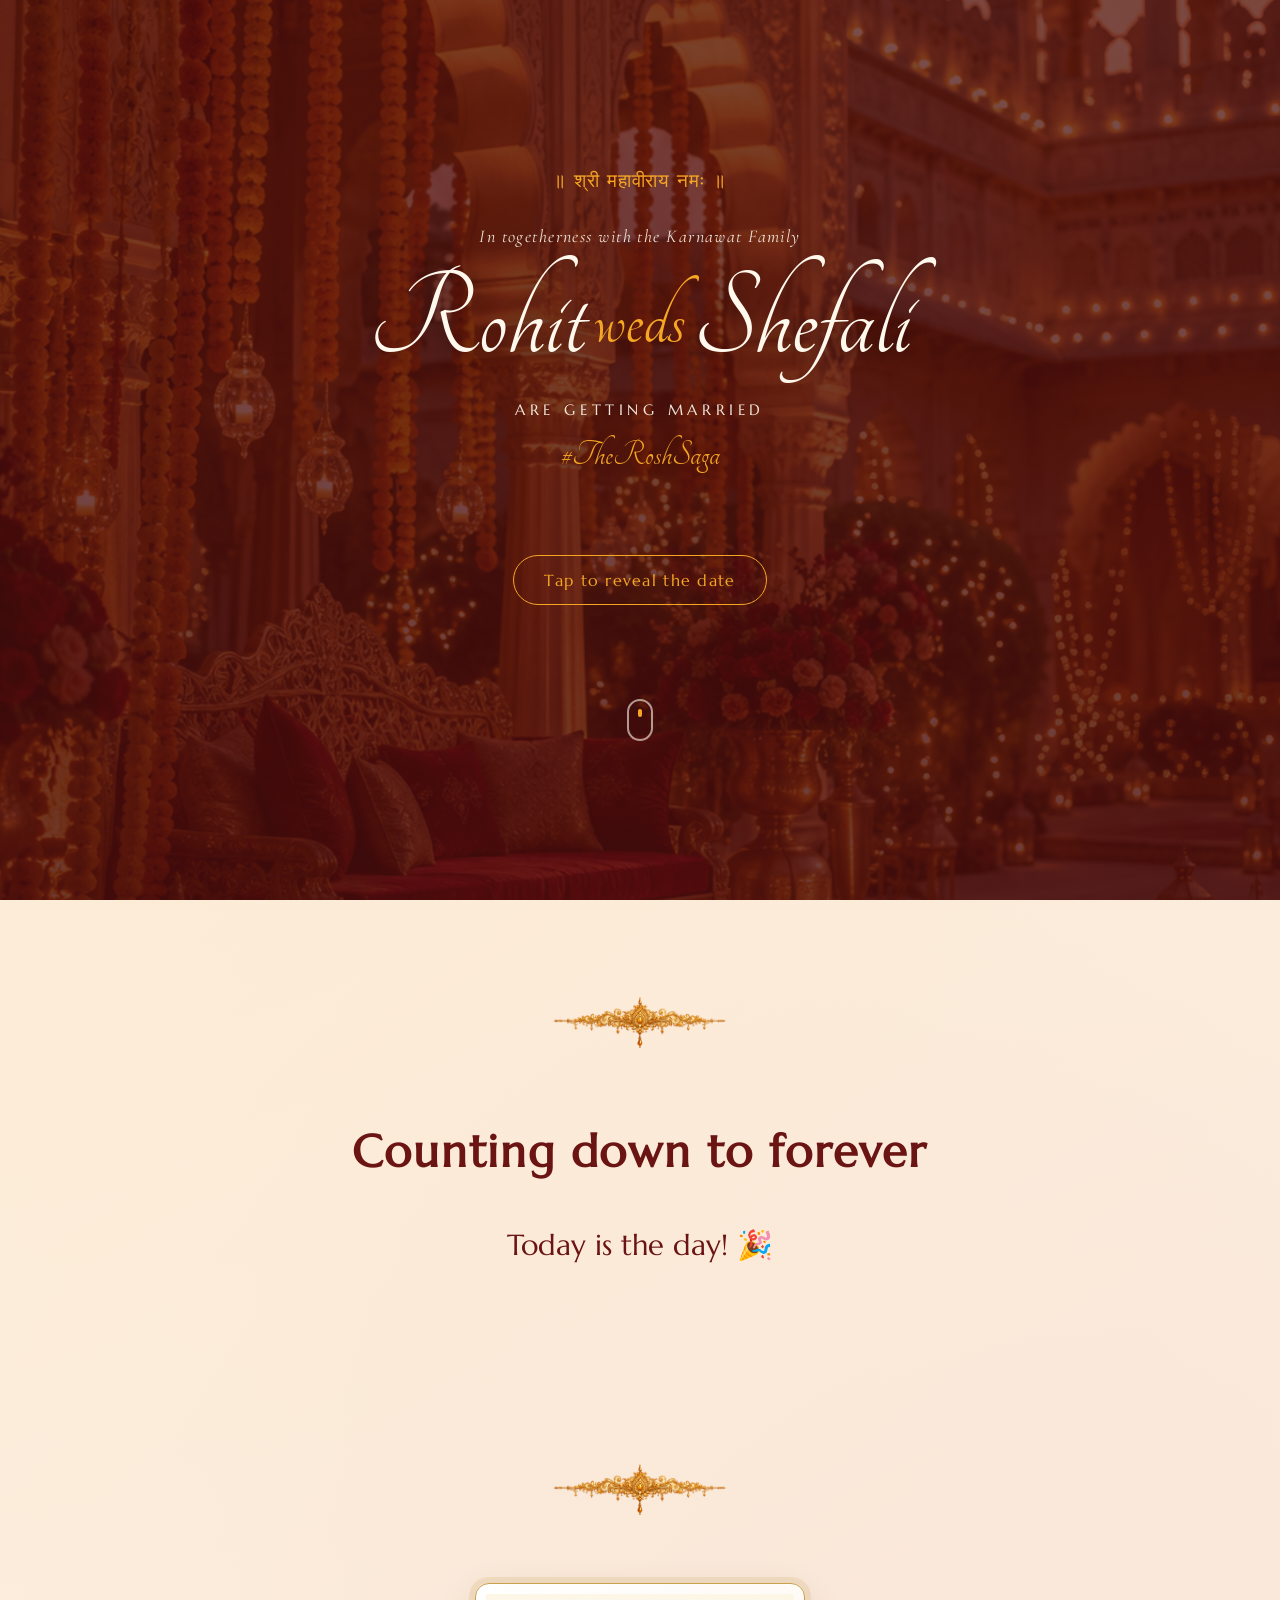
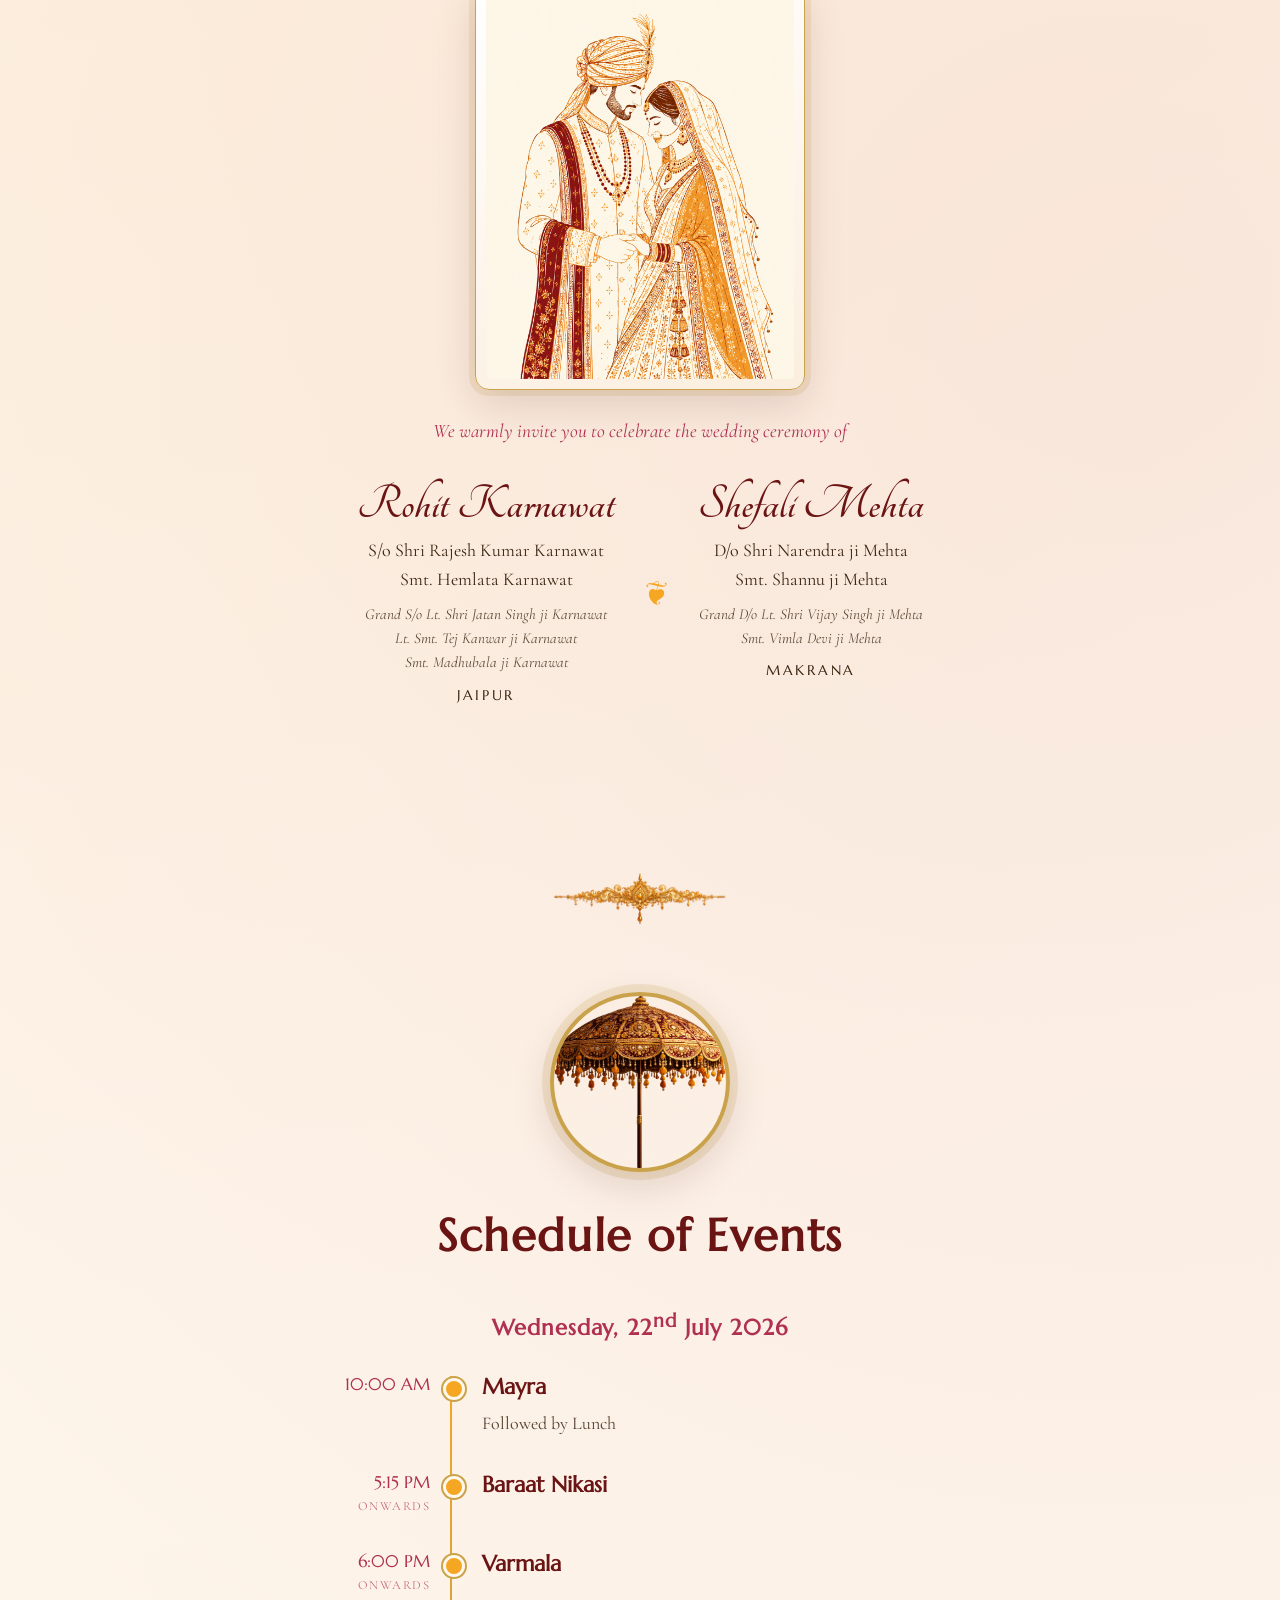
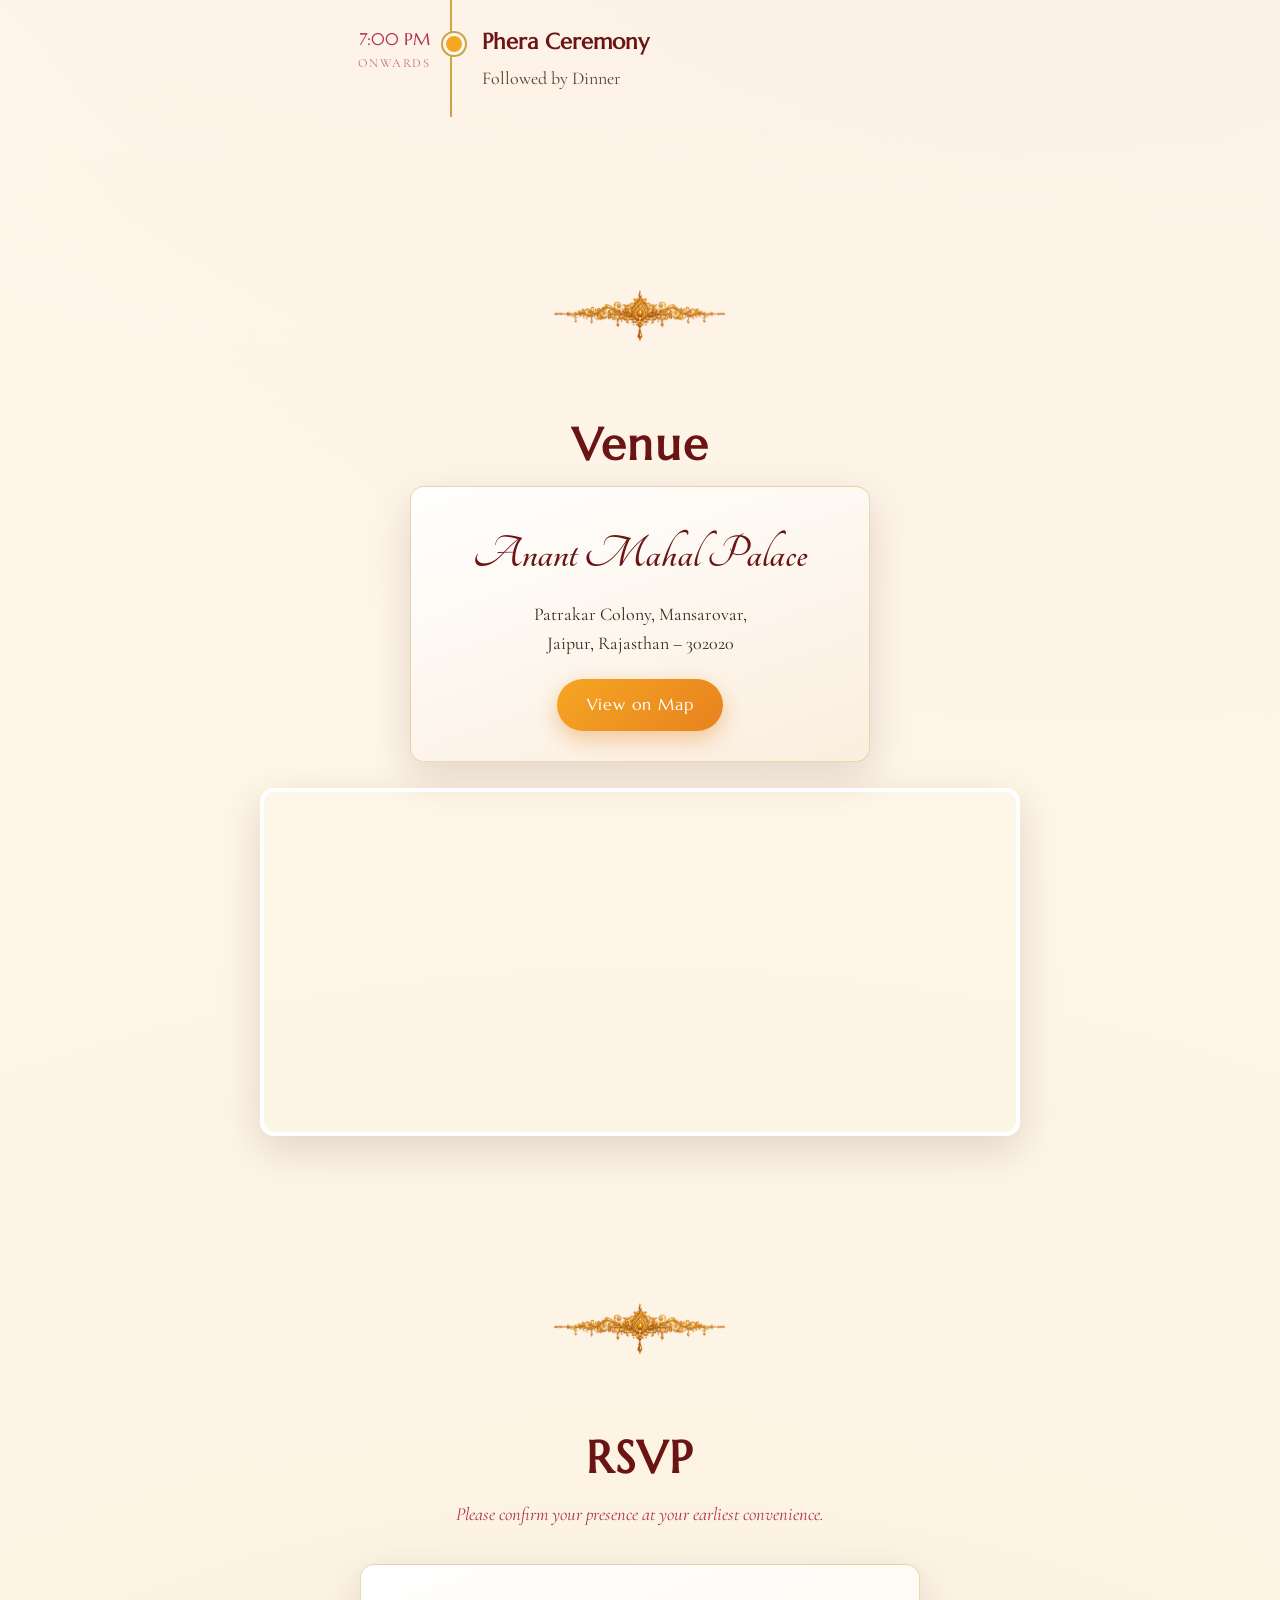
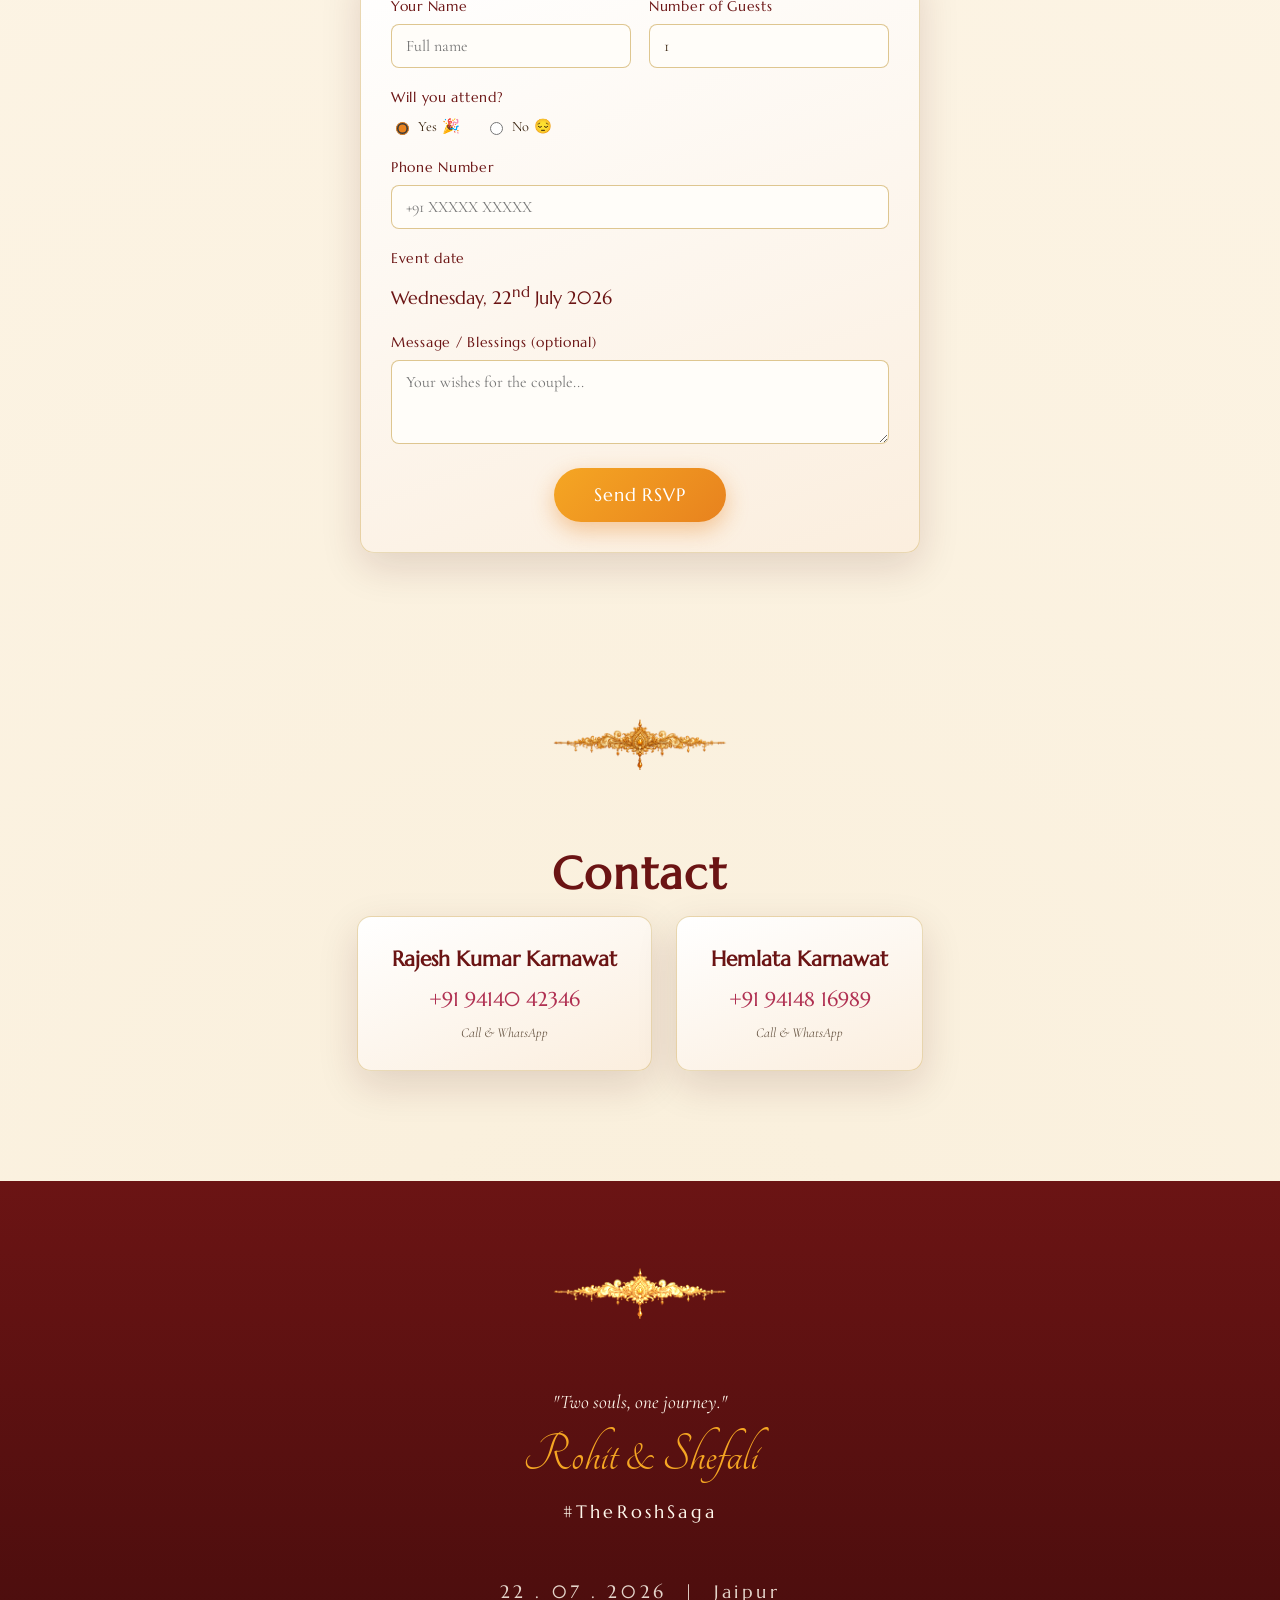
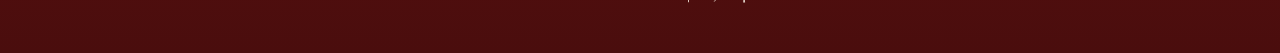
==== commit 2609aa99: "Updated.html: remove Tuesday 21 July schedule; keep only 22 July events Co-Authored-By: Claude Opus " ====
--- a/Updated.html
+++ b/Updated.html
@@ -113,31 +113,6 @@
 
     <h2 class="section__title">Schedule of Events</h2>
 
-    <!-- Day 1 -->
-    <h3 class="schedule__day">Tuesday, 21<sup>st</sup> July 2026</h3>
-    <ul class="timeline">
-      <li class="timeline__item">
-        <span class="timeline__time">8:00 AM</span>
-        <div class="timeline__body"><h3>Bindayak</h3></div>
-      </li>
-      <li class="timeline__item">
-        <span class="timeline__time">9:15 AM</span>
-        <div class="timeline__body"><h3>Chak Kalash</h3></div>
-      </li>
-      <li class="timeline__item">
-        <span class="timeline__time">12:15 PM <em>Onwards</em></span>
-        <div class="timeline__body"><h3>Haldi Carnival</h3><p>Followed by Lunch</p></div>
-      </li>
-      <li class="timeline__item">
-        <span class="timeline__time">6:30 PM <em>Onwards</em></span>
-        <div class="timeline__body"><h3>Engagement Ceremony</h3></div>
-      </li>
-      <li class="timeline__item">
-        <span class="timeline__time">7:30 PM <em>Onwards</em></span>
-        <div class="timeline__body"><h3>Sangeet Night</h3><p>Followed by Dinner</p></div>
-      </li>
-    </ul>
-
     <!-- Day 2 -->
     <h3 class="schedule__day">Wednesday, 22<sup>nd</sup> July 2026</h3>
     <ul class="timeline">
